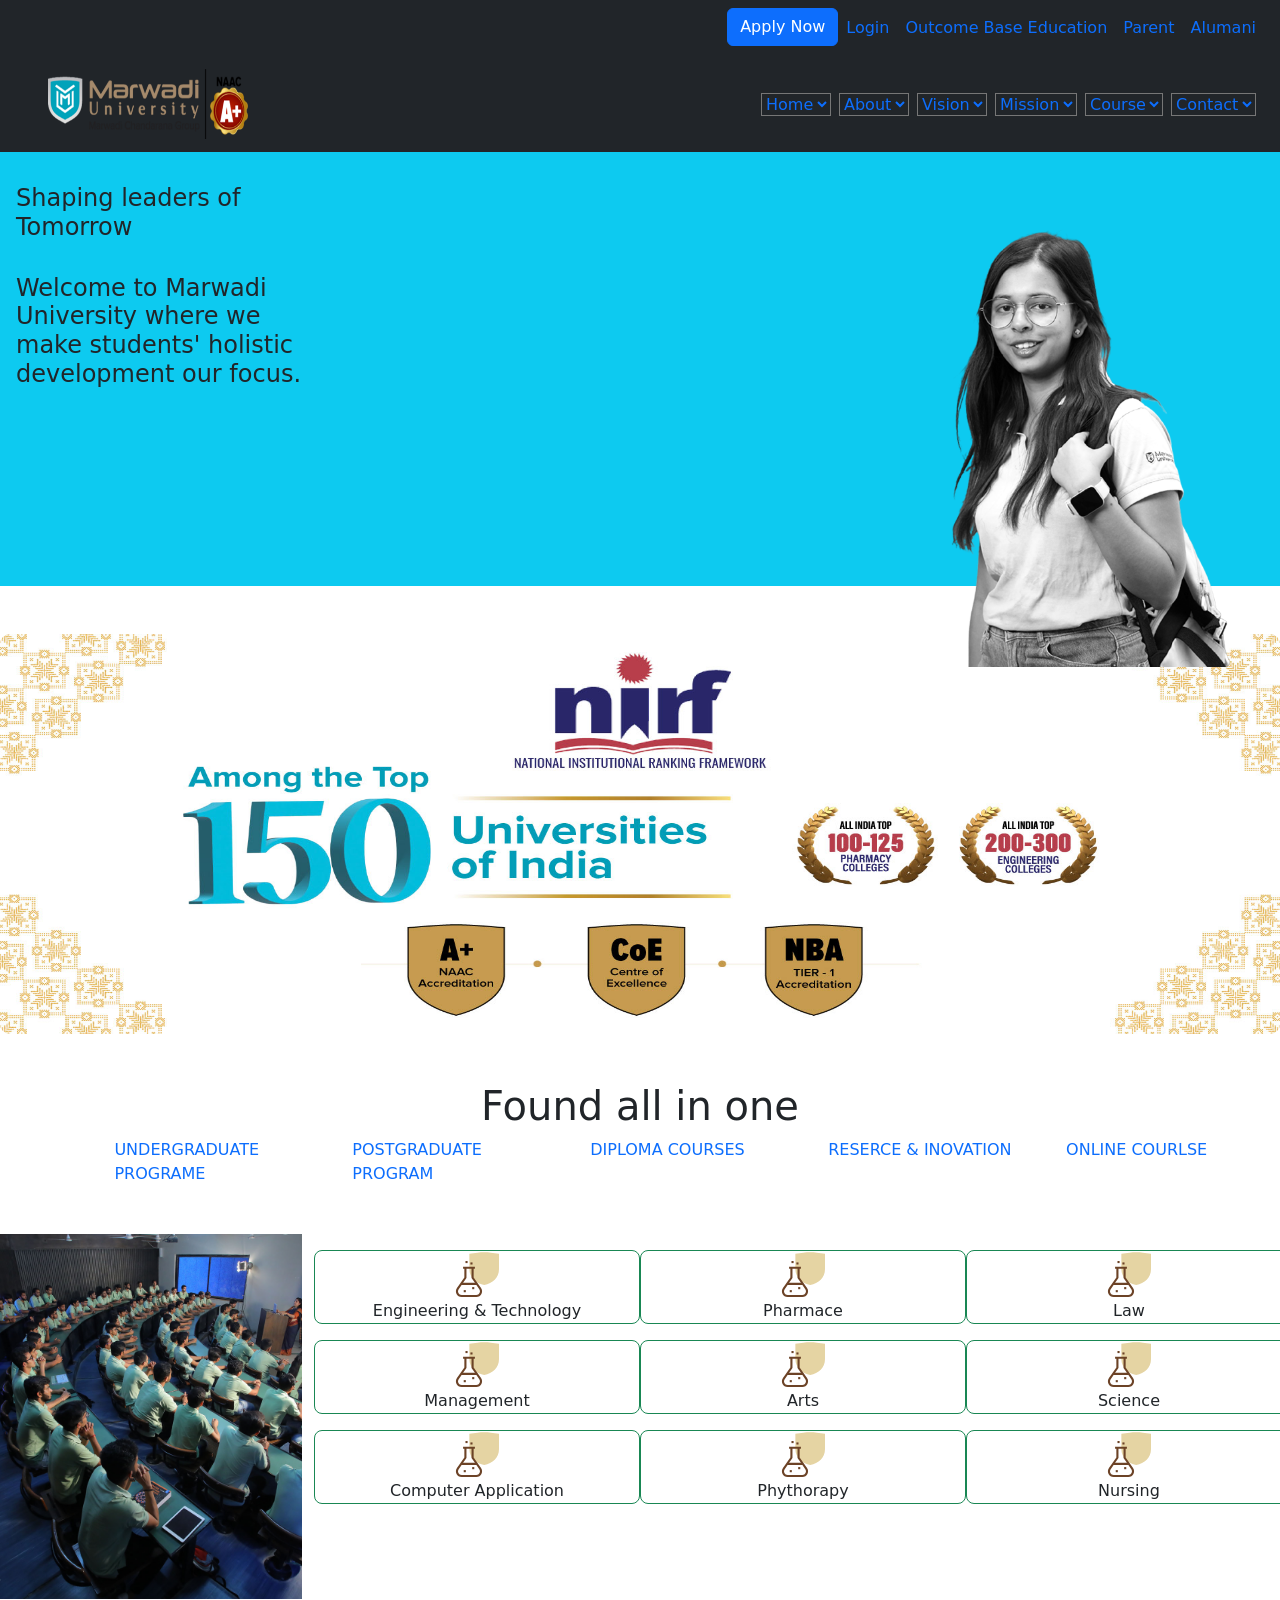
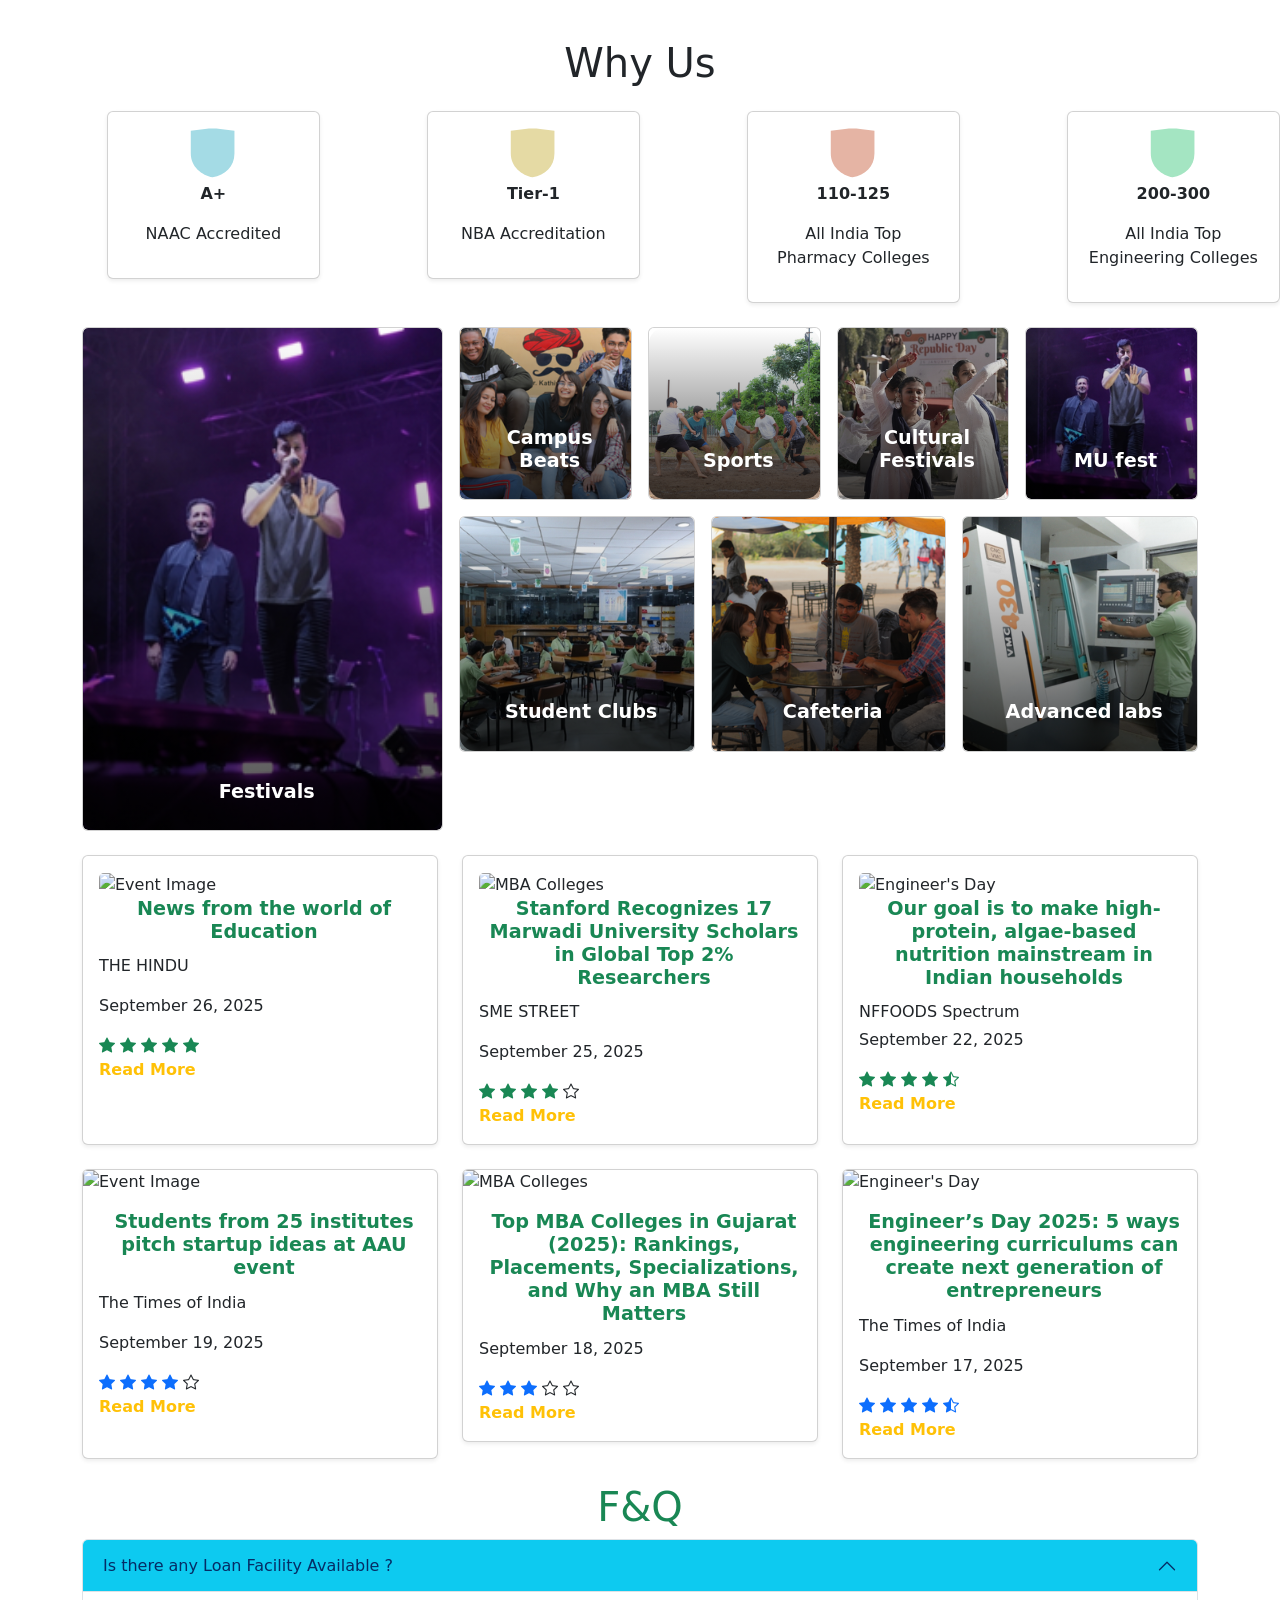
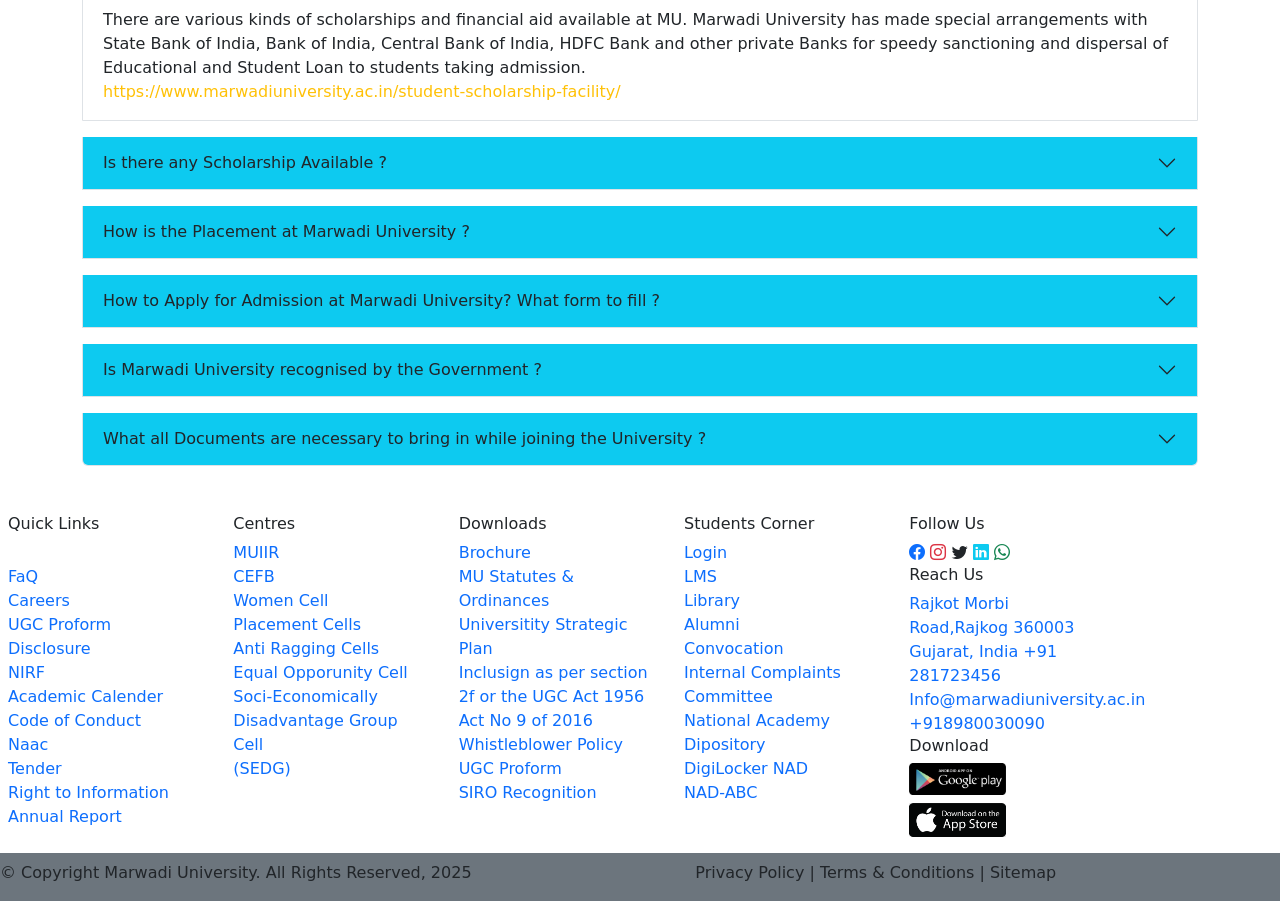
==== index.html @ 11b83741 "Add files via upload" ====
<!DOCTYPE html>
<html lang="en">
<head>
    <meta charset="UTF-8">
    <meta name="viewport" content="width=?.,meta, initial-scale=1.0">
    <title>Document</title>
 <!-- <link rel="stylesheet" href="css copy/bootstrap.min.css">
 <link rel="stylesheet" href="js copy/bootstrap.min.js"> -->
  <link href="https://cdn.jsdelivr.net/npm/bootstrap@5.2.3/dist/css/bootstrap.min.css" rel="stylesheet" integrity="sha384-rbsA2VBKQhggwzxH7pPCaAqO46MgnOM80zW1RWuH61DGLwZJEdK2Kadq2F9CUG65" crossorigin="anonymous">
    <script src="https://cdn.jsdelivr.net/npm/bootstrap@5.2.3/dist/js/bootstrap.bundle.min.js" integrity="sha384-kenU1KFdBIe4zVF0s0G1M5b4hcpxyD9F7jL+jjXkk+Q2h455rYXK/7HAuoJl+0I4" crossorigin="anonymous"></script>
<link rel="stylesheet" href="Css/style.css">
<link rel="stylesheet" href="https://cdn.jsdelivr.net/npm/bootstrap-icons@1.10.5/font/bootstrap-icons.css">
</head>
<body>
    
    
    <header class=" navbar navbar-expand-md navbar-expand-sm navbar-expand-lg bg-dark" id="firsthead">
      <button type="button" class="navbar-toggler">
        <span class="navbar-toggler-icon" data-bs-toggle="collapse" data-bs-target="#menu"></span>
    </button>

    <nav class="collapse navbar-collapse" id="menu">
        <ul class="navbar-nav ms-auto me-3">
         <li class="nav-item">  <button type="button" class="btn btn-primary" data-bs-toggle="modal" data-bs-target="#applyModal">Apply Now</button></li> 
            <li  class="nav-item"><a href="" class="nav-link text-center   text-primary ">Login</a></li>
             <li nav class="nav-item"><a href="" class="nav-link text-center  text-primary ">Outcome Base Education</a></li>
              <li na class="nav-item"><a href="" class="nav-link text-center  text-primary ">Parent</a></li>
               <li n class="nav-item"><a href="" class="nav-link text-center  text-primary  ">Alumani</a></li>
              
                 
        </ul>
    </nav>
        </header> 



        


<!-- Modal -->
<div class="modal fade" id="applyModal" tabindex="-1" aria-labelledby="applyModalLabel" aria-hidden="true">
  <div class="modal-dialog modal-dialog-centered">
    <div class="modal-content">
      
      <div class="modal-header bg-info">
        <h5 class="modal-title " id="applyModalLabel"> <i class="bi bi-building"></i>University Application Form</h5>
        <button type="button" class="btn-close" data-bs-dismiss="modal" aria-label="Close"></button>
      </div>
      
      <div class="modal-body">
        <form>
          <!-- Full Name -->
          <div class="mb-3 input-group">
            <span class="input-group-text"><i class="bi bi-person-fill"></i></span>
            <input type="text" class="form-control" placeholder="Full Name" required>
          </div>

          <!-- Email -->
          <div class="mb-3 input-group">
            <span class="input-group-text"><i class="bi bi-envelope-fill"></i></span>
            <input type="email" class="form-control" placeholder="Email" required>
          </div>

          <!-- Phone -->
          <div class="mb-3 input-group">
            <span class="input-group-text"><i class="bi bi-telephone-fill"></i></span>
            <input type="tel" class="form-control" placeholder="Phone Number" required>
          </div>

          <!-- Course Selection -->
          <div class="mb-3 input-group">
            <span class="input-group-text"><i class="bi bi-book-fill"></i></span>
            <select class="form-select" required>
              <option selected disabled>Select Course</option>
              <option value="btech">B.Tech</option>
              <option value="mca">MCA</option>
              <option value="mba">MBA</option>
              <option value="mca">MCA</option>
              <option value="Mtech">M.Tech</option>
              <option value="phd">Phd.</option>
              <option value="bca">BCA</option>

            </select>
          </div>

          <!-- Submit Button -->
          <div class="d-grid">
            <button type="submit" class="btn btn-success">Apply</button>
          </div>
        </form>
      </div>
      
    </div>
  </div>
</div>
 
        
  <header class=" navbar navbar-expand-md navbar-expand-sm navbar-expand-lg bg-dark" id="head2">
            
    <div class="navbar-brand ms-5">
        <a href="" class="text- text-decoration-none " id="a"><img src="image/logo.png" alt="" id="logo"></a>
    </div>

    <button type="button" class="navbar-toggler">
        <span class="navbar-toggler-icon" data-bs-toggle="collapse" data-bs-target="#menu2"></span>
    </button>

    <nav class="collapse navbar-collapse" id="menu2">
        <ul class="navbar-nav ms-auto me-3">
          <select name="" id="" class="text-primary me-2 bg-dark">
            <option value=""><li  class="nav-item"><a href="" class="nav-link text-center   text-primary ">Home </a></li></option>
          </select>

          <select name="" id="" class="text-primary me-2 bg-dark">
            <option value="">
             <li nav class="nav-item"><a href="" class="nav-link text-center  text-primary ">About </a></li>
             </option>
          </select>



          <select name="" id="" class="text-primary me-2 bg-dark">
            <option value="">
              <li na class="nav-item"><a href="" class="nav-link text-center  text-primary ">Vision</a></li>
            </option>
          </select>


          <select name="" id="" class="text-primary me-2 bg-dark">
            <option value="">
               <li n class="nav-item"><a href="" class="nav-link text-center  text-primary  ">Mission</a></li>
               </option>
          </select>

           <select name="" id="" class="text-primary me-2 bg-dark">
            <option value="">
               <li n class="nav-item"><a href="" class="nav-link text-center  text-primary  ">Course</a></li>
               </option>
          </select>

          <select name="" id="" class="text-primary me-2 bg-dark">
            <option value="">
              <li  class="nav-item"><a href="" class="nav-link text-center text-primary  ">Contact </a></li>
             </option>
          </select>
        </ul>
    </nav>
        </header> 

        <div  class="row bg-info" id="m1"> 
            
        <div  class="col-sm-3 col-md-3 col-lg-3 col-xl-3 col-xxl-3" id="b1">
            <h4 class="text-info mt-5 ms-3 text-dark">Shaping leaders of Tomorrow</h4>
            <img src="Image/ar.png" alt="" class="ms-4">
            <h4 class="ms-3" >Welcome to Marwadi University where we make students' holistic development our focus.</h4>
        </div>


     <div class="col-sm-9 col-md-9 col-lg-9 col-xl-9 col-xxl-9 "  id="b2">
            <div id="carouselExampleControls" class="carousel slide" data-bs-ride="carousel">
  <div class="carousel-inner">
    <div class="carousel-item active mt-5">
      <img src="image/1.png" class="d-block  w-50 ms-auto" alt="...">
    </div>
    <div class="carousel-item">
      <img src="image/1.png" class="d-block   w-50 ms-auto" alt="...">
    </div>
    <div class="carousel-item">
      <img src="image/1.png" class="d-block w  w-50 ms-auto" alt="...">
    </div>
  </div>
   
</div>
        </div>

        </div>


<div class="col-sm col-md col-lg col-xl col-xxl content mt-5">
  <img src="image/nirf.png" alt="">
  
</div>
    
<div class="">
  <h1 class="text-center  mt-5">Found all in one</h1>
  <div class="row" id="courses">
    <a href="" class="text-decoration-none  col-sm col-md col-xl col-xxl ">UNDERGRADUATE PROGRAME</a>
    <a href="" class="text-decoration-none  col-sm col-md col-xl col-xxl ">POSTGRADUATE PROGRAM</a>
    <a href="" class="text-decoration-none  col-sm col-md col-xl col-xxl ">DIPLOMA COURSES</a>
    <a href="" class="text-decoration-none  col-sm col-md col-xl col-xxl ">RESERCE & INOVATION</a>
    <a href="" class="text-decoration-none  col-sm col-md col-xl col-xxl ">ONLINE COURLSE</a>
  </div>
</div>


 <div class="row mt-5" id="con3">
  <!-- Left Column -->
  <div class="col-12 col-md-3 mb-3" id="c1">
    <img src="image/room.png" alt="" class="img-fluid" id="rpng" >
  </div>

  <!-- Right Column -->
  <div class="col-12 col-md-9" id="c2">
    <div class="row justify-content-center">
      
      <div class="col-6 col-md-4 col-lg-4 text-center mt-3 border border-1 border-success rounded-3 hover-scale">
        <img src="image/scien.png" alt="" class="img-fluid"><br>
        Engineering & Technology
      </div>

      <div class="col-6 col-md-4 col-lg-4 text-center mt-3 border border-1 border-success rounded-3 hover-scale">
        <img src="image/scien.png" alt="" class="img-fluid"><br>
        Pharmace
      </div>

      <div class="col-6 col-md-4 col-lg-4 text-center mt-3 border border-1 border-success rounded-3 hover-scale">
        <img src="image/scien.png" alt="" class="img-fluid"><br>
        Law
      </div>

      <div class="col-6 col-md-4 col-lg-4 text-center mt-3 border border-1 border-success rounded-3 hover-scale">
        <img src="image/scien.png" alt="" class="img-fluid"><br>
        Management
      </div>

      <div class="col-6 col-md-4 col-lg-4 text-center mt-3 border border-1 border-success rounded-3 hover-scale">
        <img src="image/scien.png" alt="" class="img-fluid"><br>
        Arts
      </div>

      <div class="col-6 col-md-4 col-lg-4 text-center mt-3 border border-1 border-success rounded-3 hover-scale">
        <img src="image/scien.png" alt="" class="img-fluid"><br>
        Science
      </div>

      <div class="col-6 col-md-4 col-lg-4 text-center mt-3 border border-1 border-success rounded-3 hover-scale">
        <img src="image/scien.png" alt="" class="img-fluid"><br>
        Computer Application
      </div>

      <div class="col-6 col-md-4 col-lg-4 text-center mt-3 border border-1 border-success rounded-3 hover-scale">
        <img src="image/scien.png" alt="" class="img-fluid"><br>
        Phythorapy
      </div>

      <div class="col-6 col-md-4 col-lg-4 text-center mt-3 border border-1 border-success rounded-3 hover-scale">
        <img src="image/scien.png" alt="" class="img-fluid"><br>
        Nursing
      </div>

    </div>
  </div>
</div>

<h1 class="text-dark text-center mt-4">Why Us</h1>

<div class="d-flex flex-wrap mt-4">
 
    <div class="col-12 col-md-2 ms-auto box-hover ">
      <div class="card text-center shadow-sm border-1">
        <div class="card-body">
          <img src="image/1.svg" alt="icon" class="img-fluid mb-1" style="width:50px; height:50px;">
          <p class="fw-bold ">A+</p>
          <p>NAAC Accredited</p>
        </div>
      </div>
    </div>
 

 
    <div class="col-12 col-md-2 ms-auto box-hover">
      <div class="card text-center shadow-sm border-1">
        <div class="card-body">
          <img src="image/cardicon2.svg" alt="icon" class="img-fluid mb-1" style="width:50px; height:50px;">
          <p class="fw-bold ">Tier-1</p>
          <p>NBA Accreditation</p>
        </div>
      </div>
    </div>
 

 
    <div class="col-12 col-md-2 ms-auto box-hover">
      <div class="card text-center shadow-sm border-1">
        <div class="card-body">
          <img src="image/cardicon3.svg" alt="icon" class="img-fluid mb-1" style="width:50px; height:50px;">
          <p class="fw-bold ">110-125</p>
          <p>All India Top <br> Pharmacy Colleges</p>
        </div>
      </div>
    </div>
 

 
    <div class="col-12 col-md-2 ms-auto box-hover box-hover">
      <div class="card text-center shadow-sm border-1">
        <div class="card-body">
          <img src="image/cardicon4.svg" alt="icon" class="img-fluid mb-1" style="width:50px; height:50px;">
          <p class="fw-bold ">200-300</p>
          <p>All India Top <br> Engineering Colleges</p>
        </div>
      </div>
    </div>
  </div>

 

<div class="container my-4">
  <div class="row g-3">

    <div class="col-12 col-lg-4">
      <div class="card text-white h-100">
        <img src="image/mu-fest.jpg" class="card-img" alt="Festivals">
        <div class="card-img-overlay">
          <h5 class="card-title">Festivals</h5>
        </div>
      </div>
    </div>

    <div class="col-12 col-lg-8">
      <div class="row g-3">

        <div class="col-6 col-md-3">
          <div class="card text-white small-card">
            <img src="image/campus-beat.png" class="card-img" alt="Campus Beats">
            <div class="card-img-overlay">
              <h5 class="card-title">Campus Beats</h5>
            </div>
          </div>
        </div>
        <div class="col-6 col-md-3">
          <div class="card text-white small-card">
            <img src="image/sports.png" class="card-img" alt="Sports">
            <div class="card-img-overlay">
              <h5 class="card-title">Sports</h5>
            </div>
          </div>
        </div>
        <div class="col-6 col-md-3">
          <div class="card text-white small-card">
            <img src="image/cultural-festival.jpg" class="card-img" alt="Cultural Festivals">
            <div class="card-img-overlay">
              <h5 class="card-title">Cultural Festivals</h5>
            </div>
          </div>
        </div>
        <div class="col-6 col-md-3">
          <div class="card text-white small-card">
            <img src="image/mu-fest.jpg" class="card-img" alt="MU fest">
            <div class="card-img-overlay">
              <h5 class="card-title">MU fest</h5>
            </div>
          </div>
        </div>

        <div class="col-6 col-md-4 mt-3">
          <div class="card text-white small-card">
            <img src="image/student-club.jpg" class="card-img" alt="Student Clubs">
            <div class="card-img-overlay">
              <h5 class="card-title">Student Clubs</h5>
            </div>
          </div>
        </div>
        <div class="col-6 col-md-4 mt-3">
          <div class="card text-white small-card">
            <img src="image/cafeteria.png" class="card-img" alt="Cafeteria">
            <div class="card-img-overlay">
              <h5 class="card-title">Cafeteria</h5>
            </div>
          </div>
        </div>
        <div class="col-6 col-md-4 mt-3">
            <div class="card text-white small-card">
              <img src="image/advance-lab.jpg" class="card-img" alt="Advanced labs">
              <div class="card-img-overlay">
                <h5 class="card-title">Advanced labs</h5>
              </div>
            </div>
          </div>
          

      </div>
    </div>
  </div>
</div>

 </body>
</html>

<div class="container my-4">
  <div class="row row-cols-1 row-cols-md-3 g-4">

    <!-- Card 1 -->
    <div class="col">
      <div class="card h-100 shadow-sm">
       
        <div class="card-body">
           <img src="images/card4.png" class="card-img-top" alt="Event Image">
           <h6 class="card-title fw-bold text-success">News from the world of Education</h6>
          <p class="text">THE HINDU</p>
          <p class="text">September 26, 2025</p>
          <i class="bi bi-star-fill text-success"></i>
           <i class="bi bi-star-fill text-success"></i>
            <i class="bi bi-star-fill text-success"></i>
             <i class="bi bi-star-fill text-success"></i>
              <i class="bi bi-star-fill text-success "></i> <br>
          <a href="#" class="fw-bold text-decoration-none text-warning">Read More</a>
        </div>
      </div>
    </div>

    <!-- Card 2 -->
    <div class="col">
      <div class="card h-80 shadow-sm">
       
        <div class="card-body">
           <img src="images/card5.png" class="card-img-top" alt="MBA Colleges">
          <h6 class="card-title fw-bold text-success">Stanford Recognizes 17 Marwadi University Scholars in Global Top 2% Researchers</h6>
          <p class="text">SME STREET</p>
          <p class="text">September 25, 2025</p>
           <i class="bi bi-star-fill text-success"></i>
           <i class="bi bi-star-fill text-success"></i>
            <i class="bi bi-star-fill text-success"></i>
            <i class="bi bi-star-fill text-success "></i>
            <i class="bi bi-star "></i>
           <br>
          <a href="#" class="fw-bold text-decoration-none text-warning">Read More</a>
        </div>
      </div>
    </div>

    <!-- Card 3 -->
    <div class="col">
      <div class="card h-100 shadow-sm">
      
        <div class="card-body">
            <img src="images/card6.png" class="card-img-top" alt="Engineer's Day">
          <h6 class="card-title fw-bold text-success">Our goal is to make high-protein, algae-based nutrition mainstream in Indian households</h6>
          <p class="text mb-1">NFFOODS Spectrum</p>
          <p class="text">September 22, 2025</p>
            <i class="bi bi-star-fill text-success"></i> 
              <i class="bi bi-star-fill text-success"></i> 
                <i class="bi bi-star-fill text-success"></i> 
                  <i class="bi bi-star-fill text-success"></i>
                   <i class="bi bi-star-half text-success"></i>  <br>
          <a href="#" class="fw-bold text-decoration-none text-warning">Read More</a>
        </div>
      </div>
    </div>



    

  </div>
</div>



<div class="container my-4">
  <div class="row row-cols-1 row-cols-md-3 g-4">

    <!-- Card 1 -->
    <div class="col">
      <div class="card h-100 shadow-sm">
        <img src="images/card1.png" class="card-img-top" alt="Event Image">
        <div class="card-body">
          <h6 class="card-title fw-bold text-success">Students from 25 institutes pitch startup ideas at AAU event</h6>
          <p class="text">The Times of India</p>
          <p class="text">September 19, 2025</p>
          <i class="bi bi-star-fill text-primary"></i>
           <i class="bi bi-star-fill text-primary"></i>
            <i class="bi bi-star-fill text-primary"></i>
             <i class="bi bi-star-fill text-primary"></i>
              <i class="bi bi-star "></i> <br>
          <a href="#" class="fw-bold text-decoration-none text-warning">Read More</a>
        </div>
      </div>
    </div>

    <!-- Card 2 -->
    <div class="col">
      <div class="card h-80 shadow-sm">
        <img src="images/card2.png" class="card-img-top" alt="MBA Colleges">
        <div class="card-body">
          <h6 class="card-title  text-success">Top MBA Colleges in Gujarat (2025): Rankings, Placements, Specializations, and Why an MBA Still Matters</h6>
          <p class="text ">September 18, 2025</p>
           <i class="bi bi-star-fill text-primary"></i>
           <i class="bi bi-star-fill text-primary"></i>
            <i class="bi bi-star-fill text-primary"></i>
            <i class="bi bi-star "></i>
            <i class="bi bi-star "></i>
           <br>
          <a href="#" class="fw-bold text-decoration-none text-warning">Read More</a>
        </div>
      </div>
    </div>

    <!-- Card 3 -->
    <div class="col">
      <div class="card h-100 shadow-sm">
        <img src="images/card3.png" class="card-img-top" alt="Engineer's Day">
        <div class="card-body">
          <h6 class="card-title text-success">Engineer’s Day 2025: 5 ways engineering curriculums can create next generation of entrepreneurs</h6>
          <p class="text ">The Times of India</p>
          <p class="text">September 17, 2025</p>
            <i class="bi bi-star-fill text-primary"></i> 
              <i class="bi bi-star-fill text-primary"></i> 
                <i class="bi bi-star-fill text-primary"></i> 
                  <i class="bi bi-star-fill text-primary"></i>
                   <i class="bi bi-star-half text-primary"></i>  <br>
          <a href="#" class="fw-bold text-decoration-none text-warning">Read More</a>
        </div>
      </div>
    </div>

  </div>
</div>

   
    <h1 class="text-center text-success">F&Q</h1>

    <div class="container">
      <div class="accordion" id="accordionExample">

  <div class="accordion-item  mb-3 ">
    <h2 class="accordion-header" id="headingOne">
      <button class="accordion-button bg-info" type="button" data-bs-toggle="collapse" data-bs-target="#collapseOne" aria-expanded="true" aria-controls="collapseOne">
    Is there any Loan Facility Available ?
      </button>
    </h2>
    <div id="collapseOne" class="accordion-collapse collapse show" aria-labelledby="headingOne" data-bs-parent="#accordionExample">
      <div class="accordion-body">
          There are various kinds of scholarships and financial aid available at MU. Marwadi University has made special arrangements with State Bank of India, Bank of India, Central Bank of India, HDFC Bank and other private Banks for speedy sanctioning and dispersal of Educational and Student Loan to students taking admission.
       <br>
      <a href="" class="text-decoration-none text-warning">https://www.marwadiuniversity.ac.in/student-scholarship-facility/</a>
    </div>
    </div>
  </div>

  <div class="accordion-item  mb-3 ">
    <h2 class="accordion-header" id="headingTwo">
      <button class="accordion-button collapsed bg-info" type="button" data-bs-toggle="collapse" data-bs-target="#collapseTwo" aria-expanded="false" aria-controls="collapseTwo">
       Is there any Scholarship Available ?
      </button>
    </h2>
    <div id="collapseTwo" class="accordion-collapse collapse" aria-labelledby="headingTwo" data-bs-parent="#accordionExample">
      <div class="accordion-body"> 
        A student can avail various scholarships and financial aids at MU. There are International Scholarships, GATE Scholarship, Vidhyalaxmi Yojana, GPAT Scholarship, and alike. You can contact the University and get all the guidance related to Student Loan. <br>
  <a href="" class="text-decoration-none text-warning">https://www.marwadiuniversity.ac.in/student-scholarship-facility/ </a>
      </div>
    </div>
  </div>

  <div class="accordion-item  mb-3 ">
    <h2 class="accordion-header" id="headingThree">
      <button class="accordion-button collapsed bg-info" type="button" data-bs-toggle="collapse" data-bs-target="#collapseThree" aria-expanded="false" aria-controls="collapseThree">
        How is the Placement at Marwadi University ?
      </button>
    </h2>
    <div id="collapseThree" class="accordion-collapse collapse" aria-labelledby="headingThree" data-bs-parent="#accordionExample">
      <div class="accordion-body">
        Marwadi University provides 100% Placement Assistance and Opportunities. So much so that in the previous academic year, we hosted more than 480 companies for placement. If the students are dedicated enough with regular work and follow-ups, they are sure to receive placement in well-known companies with a worthy package. You can contact the  <a href="">Placement and Corporate Relations Department  </a> go through Placement News to know more about it.
    </div>
    </div>
  </div>



    <!--jkljlkjkljkl-->

   <div class="accordion-item  mb-3 ">
    <h2 class="accordion-header" id="headingFour">
      <button class="accordion-button collapsed bg-info"   type="button" data-bs-toggle="collapse" data-bs-target="#collapseFour" aria-expanded="false" aria-controls="collapseFour">
        How to Apply for Admission at Marwadi University? What form to fill ?
      </button>
    </h2>
    <div id="collapseFour" class="accordion-collapse collapse" aria-labelledby="headingFour" data-bs-parent="#accordionExample">
      <div class="accordion-body">
        You can apply online by filling the Application form to start your admission process. If you do not want to fill the application online, you can visit the University for walk-in admissions anytime.
     </div>
    </div>
  </div>



   <div class="accordion-item  mb-3 ">
    <h2 class="accordion-header" id="headinSix">
      <button class="accordion-button collapsed bg-info"   type="button" data-bs-toggle="collapse" data-bs-target="#collapsSix" aria-expanded="false" aria-controls="collapsSix">
 Is Marwadi University recognised by the Government ?
      </button>
    </h2>
    <div id="collapsSix" class="accordion-collapse collapse" aria-labelledby="headinSix" data-bs-parent="#accordionExample">
      <div class="accordion-body">
Marwadi University is UGC (University Grants Commission) approved/listed. You can find the name of Marwadi University under the list of UGC approved Universities. MU is also the only institute that is given the NAAC A+ grade in Gujarat.
    </div>
    </div>
  </div>

   <div class="accordion-item  mb-3 ">
    <h2 class="accordion-header" id="headingSix">
      <button class="accordion-button collapsed bg-info"   type="button" data-bs-toggle="collapse" data-bs-target="#collapseSix" aria-expanded="false" aria-controls="collapseSix">
What all Documents are necessary to bring in while joining the University ?
      </button>
    </h2>
    <div id="collapseSix" class="accordion-collapse collapse" aria-labelledby="headingSix" data-bs-parent="#accordionExample">
      <div class="accordion-body">
While you come for admissions, you need to carry your HSC and SSC results, school leaving certificate, JEE score card & registration slip (ACPC). We advise you to keep originals along with photocopies of the same. If you are taking admissions for a Master’s degree, you need to also keep the Bachelor’s Degree Certificate and Marksheet, and any other examination’s scorecard if applicable along with the previously mentioned documents. (GATE score, CMAT, CAT score, GPAT score)
    </div>
    </div>
  </div>

</div>
    </div>



    <div class="row mt-5 ">
      <div class="col-lg-2 col-md-6 col-12  ms-2">
        <h6>Quick Links</h6>  <br>
        <a href="" class="text-decoration-none">FaQ</a> <br>
        <a href="" class="text-decoration-none mt-5">Careers</a> <br>
        <a href="" class="text-decoration-none mt-5">UGC Proform</a> <br>
        <a href="" class="text-decoration-none mt-5">Disclosure</a> <br>
        <a href="" class="text-decoration-none mt-5">NIRF</a> <br>
        <a href="" class="text-decoration-none mt-5">Academic Calender</a> <br>
        <a href="" class="text-decoration-none mt-5">Code of Conduct</a> <br>
        <a href="" class="text-decoration-none mt-5">Naac</a> <br>
        <a href="" class="text-decoration-none mt-5">Tender</a> <br>
        <a href="" class="text-decoration-none mt-5">Right to Information</a> <br>
        <a href="" class="text-decoration-none mt-5">Annual Report</a> <br>
        <a href="" class="text-decoration-none mt-5"></a>
      </div>
      <div class="col-lg-2  col-md-4 col-12   ms-2">
        <h6>Centres</h6>
        <a href=""></a>
        <a href="" class="text-decoration-none mt-5">MUIIR</a>   <br>            
        <a href="" class="text-decoration-none mt-5">CEFB</a> <br>
        <a href="" class="text-decoration-none mt-5">Women Cell</a> <br>
        <a href="" class="text-decoration-none mt-5">Placement Cells</a> <br>
        <a href="" class="text-decoration-none mt-5">Anti Ragging Cells</a> <br>
        <a href="" class="text-decoration-none mt-5">Equal Opporunity Cell</a> <br>
        <a href="" class="text-decoration-none mt-5">Soci-Economically </a> <br>
        <a href="" class="text-decoration-none mt-5">Disadvantage Group Cell</a> <br>
        <a href="" class="text-decoration-none mt-5">(SEDG)</a> <br>
      </div>
      <div class="col-lg-2 col-md-3 col-12  ms-2">
        <h6>Downloads</h6>
        <a href=""></a>
        <a href="" class="text-decoration-none mt-5">Brochure</a> <br>
        <a href="" class="text-decoration-none mt-5">MU Statutes & Ordinances</a> <br>
        <a href="" class="text-decoration-none mt-5">Universitity Strategic Plan</a> <br>
        <a href="" class="text-decoration-none mt-5">Inclusign as per section 2f or the UGC Act 1956</a> <br>
        <a href="" class="text-decoration-none mt-5">Act No 9 of 2016</a> <br>
        <a href="" class="text-decoration-none mt-5"> Whistleblower Policy</a> <br>
        <a href="" class="text-decoration-none mt-5">UGC Proform</a> <br>
        <a href="" class="text-decoration-none mt-5">SIRO Recognition</a> <br>
      </div>
      <div class="col-lg-2   col-md-3 col-12  ms-2">
        <h6>Students Corner</h6>
        <a href=""></a>
        <a href="" class="text-decoration-none mt-5 text-center">Login</a> <br>
        <a href="" class="text-decoration-none mt-5 text-center">LMS</a> <br>
        <a href="" class="text-decoration-none mt-5 text-center">Library</a> <br>
        <a href="" class="text-decoration-none mt-5 text-center">Alumni</a> <br>
        <a href="" class="text-decoration-none mt-5 text-center">Convocation</a> <br>
        <a href="" class="text-decoration-none mt-5 text-center">Internal Complaints Committee</a> <br>
        <a href="" class="text-decoration-none mt-5 text-center">National Academy Dipository</a> <br>
        <a href="" class="text-decoration-none mt-5 text-center">DigiLocker NAD</a> <br>
        <a href="" class="text-decoration-none mt-5 text-center">NAD-ABC</a> <br>
      </div>

      <div class="col-lg-2 col-md-3 col-12 ms-2">
        <h6>Follow Us</h6> 
      <a href=""> <i class="bi bi-facebook text-primary"></i></a>
       <a href=""><i class="bi bi-instagram text-danger"></i></a>
     <a href="">  <i class="bi bi-twitter text-dark"></i></a>
       <a href=""><i class="bi bi-linkedin text-info"></i></a>
      <a href=""> <i class="bi bi-whatsapp text-success"></i></a>


        
        <h6>Reach Us</h6>
        <a href="" class="text-decoration-none">Rajkot Morbi Road,Rajkog 360003 Gujarat, India</a>
        <a href="" class="text-decoration-none">+91 281723456</a>
        <a href="" class="text-decoration-none">Info@marwadiuniversity.ac.in</a>
        <a href="" class="text-decoration-none">+918980030090</a> <br>

        <h6>Download</h6>
         <div><img src="image/google-play-store-8-1-73-apk.png" alt="" class="w-50"></div>
         <div><img src="image/app-store.png" alt="" class="w-50 mt-2"></div>
      </div>
      <div>
        
      </div>
      <div></div>
    </div>

    <div class="footer d-flex bg-secondary mt-3">
       <p class="mt-2 ">© Copyright Marwadi University. All Rights Reserved, 2025</p>
       <div class="mx-auto mt-2">
       <a href="" class="text-decoration-none text-dark ">Privacy Policy </a>
       <a href="" class="text-decoration-none text-dark ">| Terms & Conditions</a>
       <a href="" class="text-decoration-none text-dark "> | Sitemap</a>
</div>
    </div>
</body>
</html>
---- Css/style.css ----
*{
    margin: 0;
    padding: 0;
    box-sizing: border-box;
}

#m1{
    height:auto;
    /* border: 2px solid red; */
    background-image: url(image/mu.png);
    
}


@media (max-width: 720px){
    #m1{
        display: flex;
        flex-direction: column;
    }
  
}

#m1 #b1{
    height: 450px;
  
    margin-top: 80px;
}

#m1 #b2{
    height: 450px;
     
    margin-top: 80px;
    
}

 #apply{
    height:30px;
    border-radius: 25px;
    line-height: 100%;
    margin-top:4px;
 }

 #logo{
    width:200px;
    height: 70px;
 }

 #head2{
    position: fixed;
    width: 100%;
    z-index:1;
 }

.content{
    width: 100%;
    height:400px;
    /* border: 2px solid black; */
     

}
 
.content img{
    width: 100%;
    height: 100%;
    position:center;
    border-radius: 10px;

}

#courses{
    margin-left:8%;
}

#courses a:hover{
    border-bottom: 1px solid black;
}

#con3{
    /* border: 2px solid black; */
    height:auto;
}

#c1 , #c2{
    height:auto;
     /* border: 1px solid red; */
} 

.hover-scale:hover {
    transform: scale(1.05);
    transition: 0.3s;
    background: rgb(177, 207, 207);
}


#rpng{
   width: 100%;
   height: 100%;
}
 
 

.box-hover:hover{
    cursor: pointer;
    border: 1px dotted blue;
    
}


 .card-img-overlay {
      background: rgba(0, 0, 0, 0.4); /* dark overlay */
      display: flex;
      align-items: flex-end;
      justify-content: center;
      border-radius: 15px;
    }
    .card-title {
      font-size: 1.2rem;
      font-weight: bold;
      color: white;
      text-align: center;
    }

    .first{
        height: 400px;
    }

    .card {
      overflow: hidden; /* Ensures the rounded corners apply to the image */
    }

    .card-img {
      object-fit: cover; /* Prevents image from stretching */
      width: 100%;
      height: 100%;
    }

    /* Make the card text more readable with a slight gradient */
    .card-img-overlay {
      background: linear-gradient(to top, rgba(0,0,0,0.7), rgba(0,0,0,0));
      display: flex;
      align-items: flex-end; /* Aligns title to the bottom */
    }

    .card-title {
      font-weight: bold;
      padding-left: 0.5rem;
      padding-bottom: 0.2rem;
    }

    /* Style for the smaller, squarer cards */
    .small-card .card-img {
      aspect-ratio: 1 / 1; /* Makes the images square */
    }

    @media (max-width:720px){

       #firsthead{
        display: none;
       }


      
    }
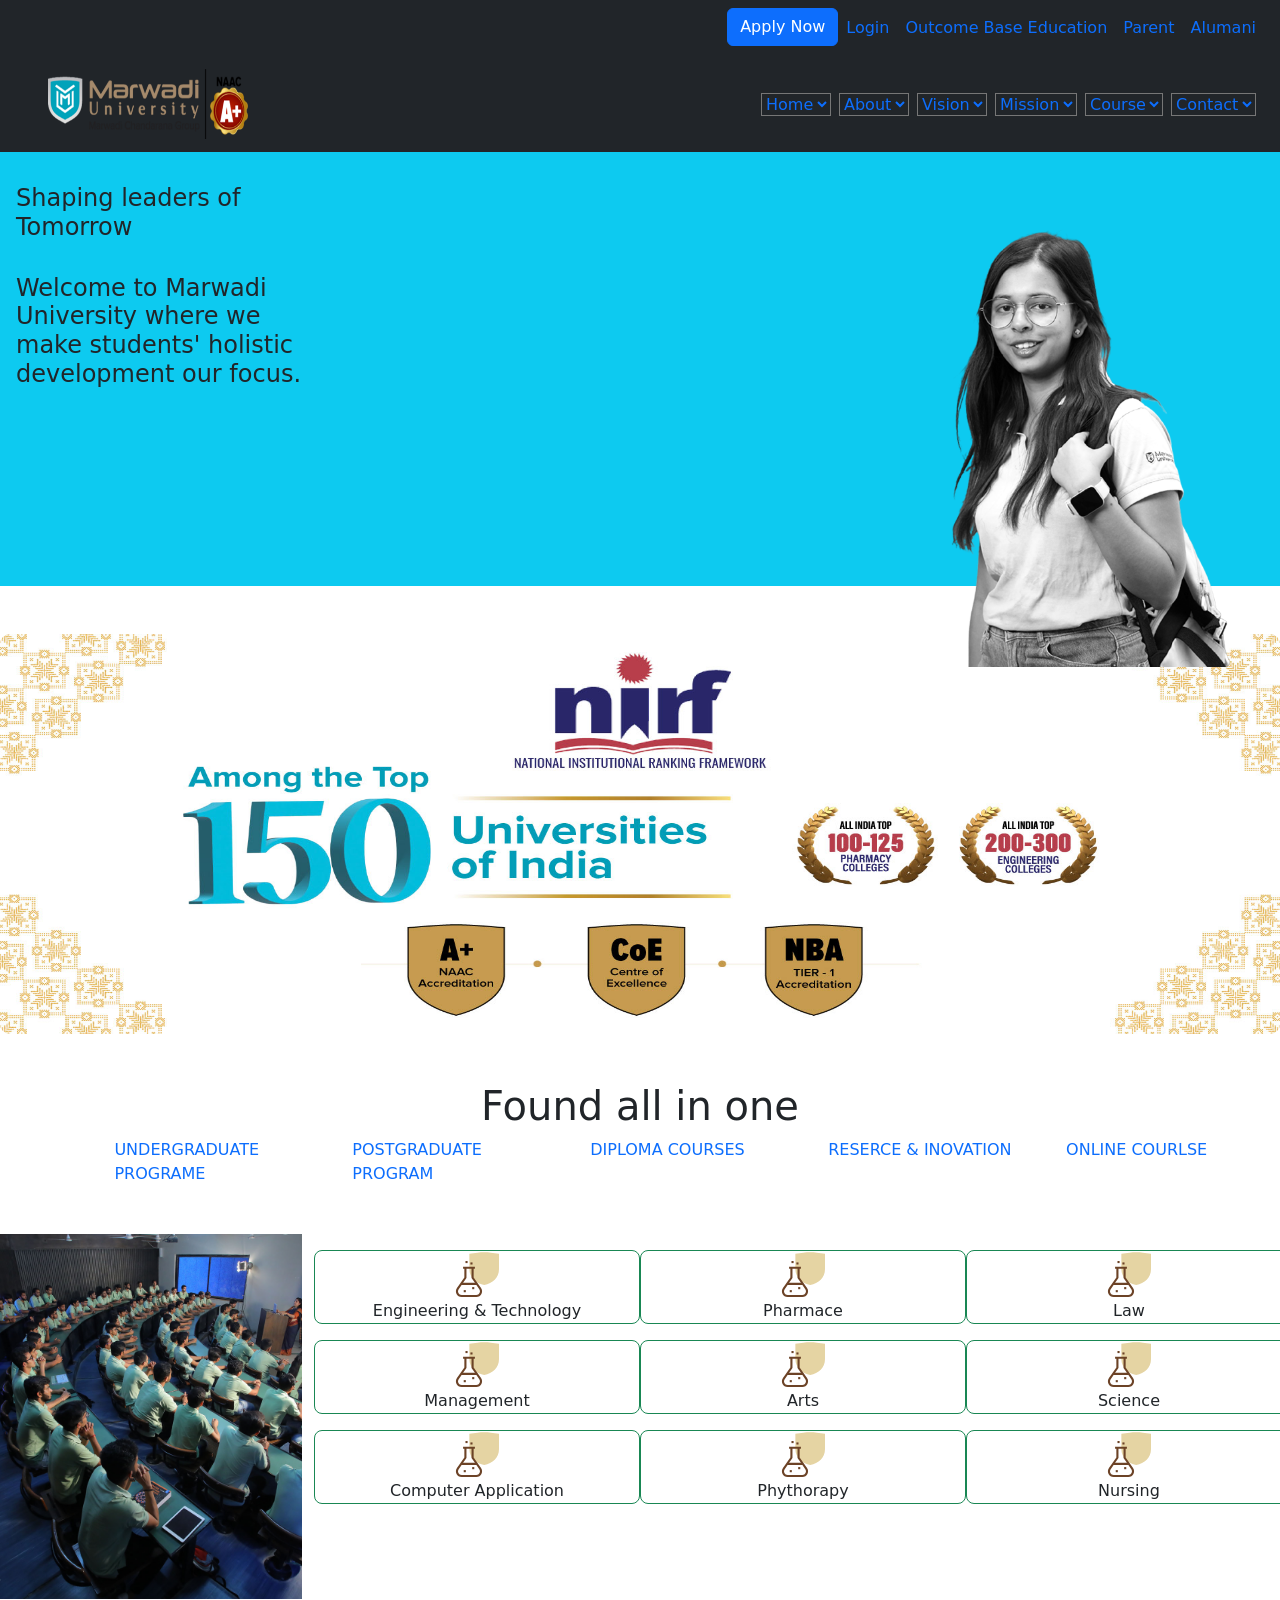
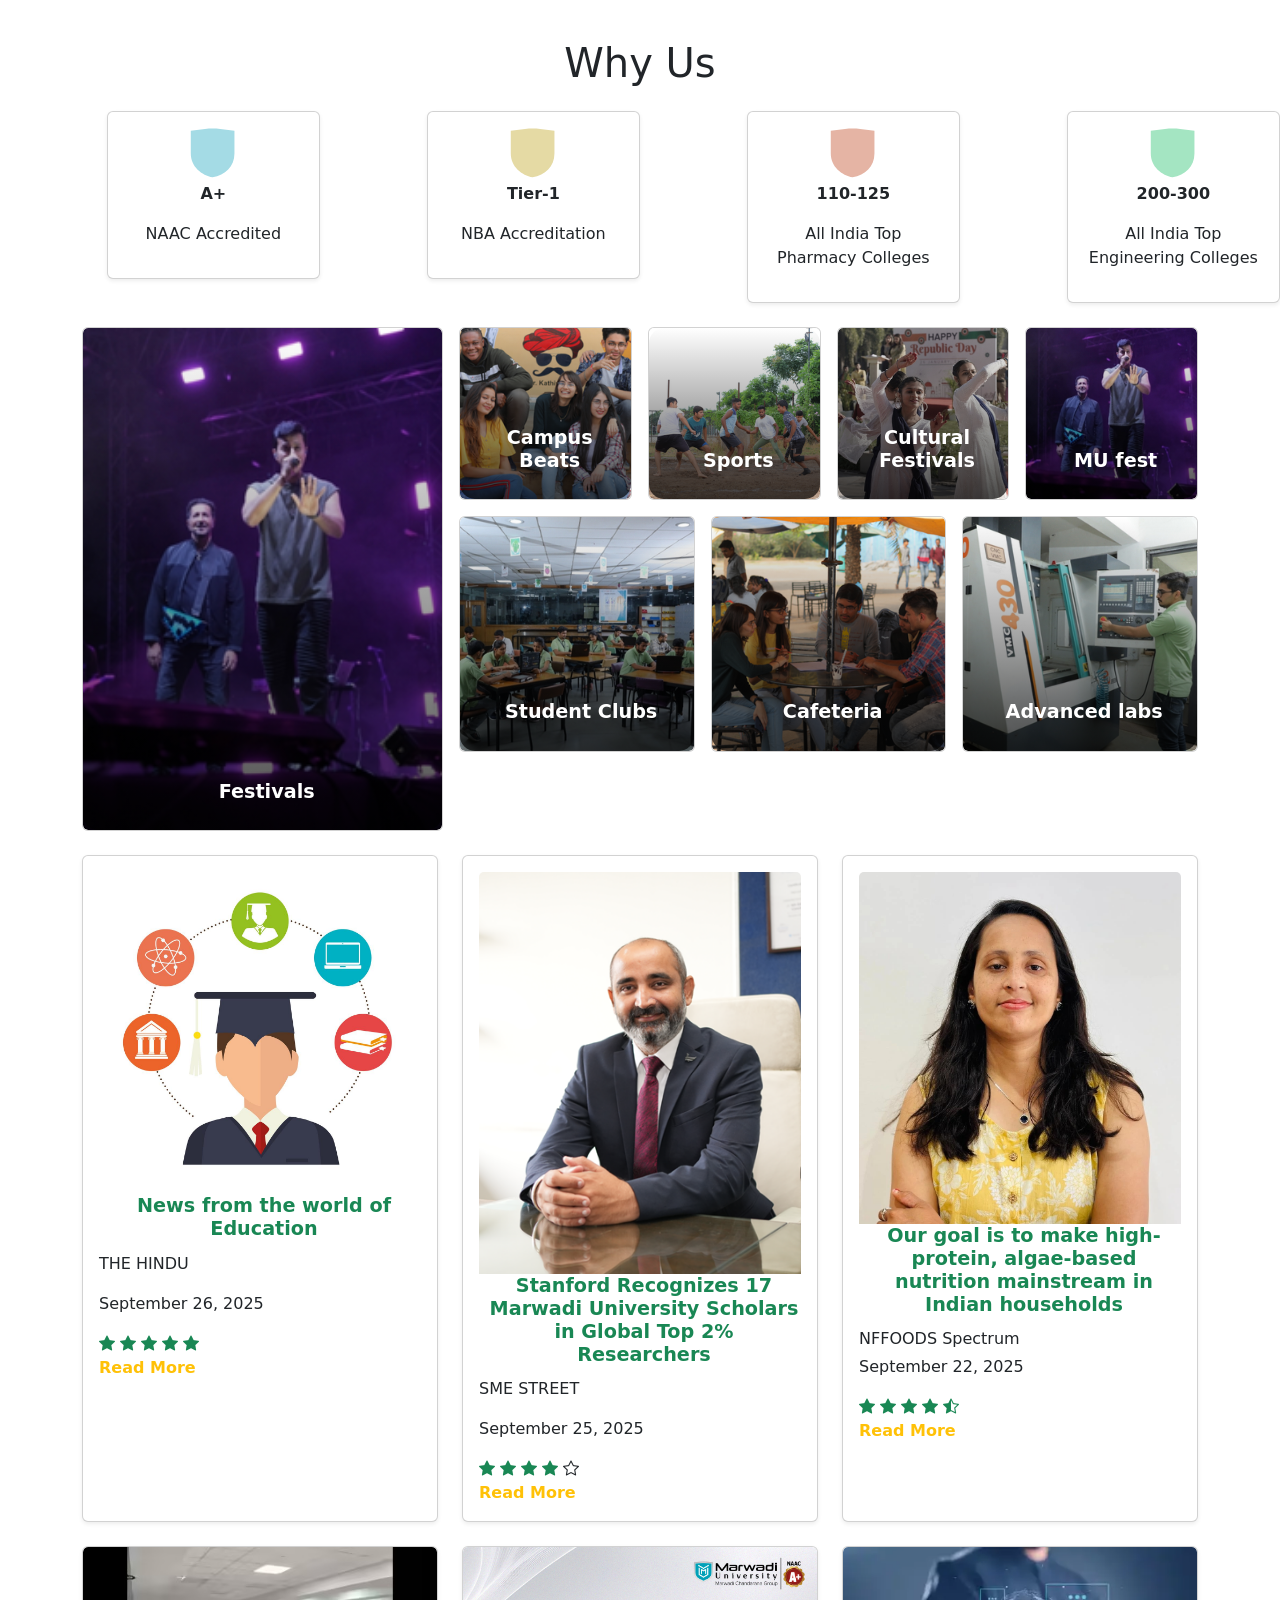
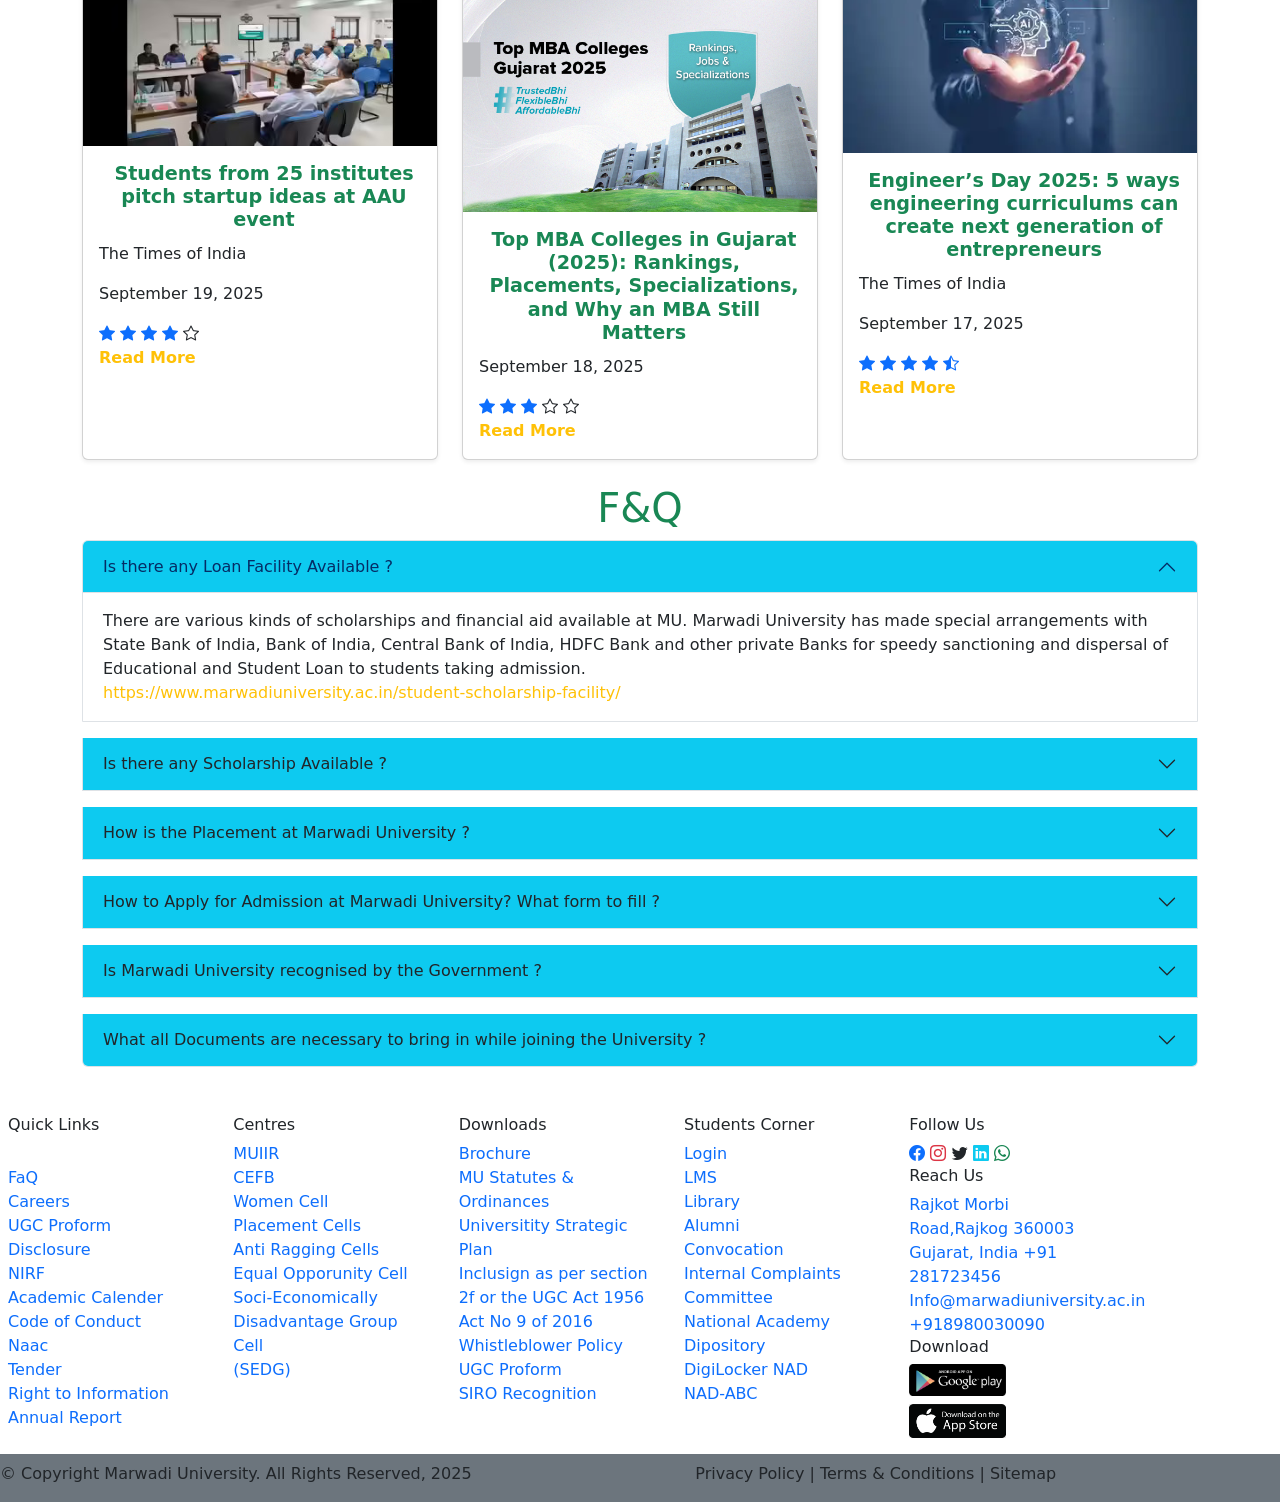
==== commit fda41529: "Update index.html" ====
--- a/index.html
+++ b/index.html
@@ -395,7 +395,7 @@
       <div class="card h-100 shadow-sm">
        
         <div class="card-body">
-           <img src="images/card4.png" class="card-img-top" alt="Event Image">
+           <img src="image/card4.png" class="card-img-top" alt="Event Image">
            <h6 class="card-title fw-bold text-success">News from the world of Education</h6>
           <p class="text">THE HINDU</p>
           <p class="text">September 26, 2025</p>
@@ -414,7 +414,7 @@
       <div class="card h-80 shadow-sm">
        
         <div class="card-body">
-           <img src="images/card5.png" class="card-img-top" alt="MBA Colleges">
+           <img src="image/card5.png" class="card-img-top" alt="MBA Colleges">
           <h6 class="card-title fw-bold text-success">Stanford Recognizes 17 Marwadi University Scholars in Global Top 2% Researchers</h6>
           <p class="text">SME STREET</p>
           <p class="text">September 25, 2025</p>
@@ -434,7 +434,7 @@
       <div class="card h-100 shadow-sm">
       
         <div class="card-body">
-            <img src="images/card6.png" class="card-img-top" alt="Engineer's Day">
+            <img src="image/card6.png" class="card-img-top" alt="Engineer's Day">
           <h6 class="card-title fw-bold text-success">Our goal is to make high-protein, algae-based nutrition mainstream in Indian households</h6>
           <p class="text mb-1">NFFOODS Spectrum</p>
           <p class="text">September 22, 2025</p>
@@ -463,7 +463,7 @@
     <!-- Card 1 -->
     <div class="col">
       <div class="card h-100 shadow-sm">
-        <img src="images/card1.png" class="card-img-top" alt="Event Image">
+        <img src="image/card1.png" class="card-img-top" alt="Event Image">
         <div class="card-body">
           <h6 class="card-title fw-bold text-success">Students from 25 institutes pitch startup ideas at AAU event</h6>
           <p class="text">The Times of India</p>
@@ -481,7 +481,7 @@
     <!-- Card 2 -->
     <div class="col">
       <div class="card h-80 shadow-sm">
-        <img src="images/card2.png" class="card-img-top" alt="MBA Colleges">
+        <img src="image/card2.png" class="card-img-top" alt="MBA Colleges">
         <div class="card-body">
           <h6 class="card-title  text-success">Top MBA Colleges in Gujarat (2025): Rankings, Placements, Specializations, and Why an MBA Still Matters</h6>
           <p class="text ">September 18, 2025</p>
@@ -499,7 +499,7 @@
     <!-- Card 3 -->
     <div class="col">
       <div class="card h-100 shadow-sm">
-        <img src="images/card3.png" class="card-img-top" alt="Engineer's Day">
+        <img src="image/card3.png" class="card-img-top" alt="Engineer's Day">
         <div class="card-body">
           <h6 class="card-title text-success">Engineer’s Day 2025: 5 ways engineering curriculums can create next generation of entrepreneurs</h6>
           <p class="text ">The Times of India</p>
@@ -705,4 +705,4 @@
 </div>
     </div>
 </body>
-</html>+</html>
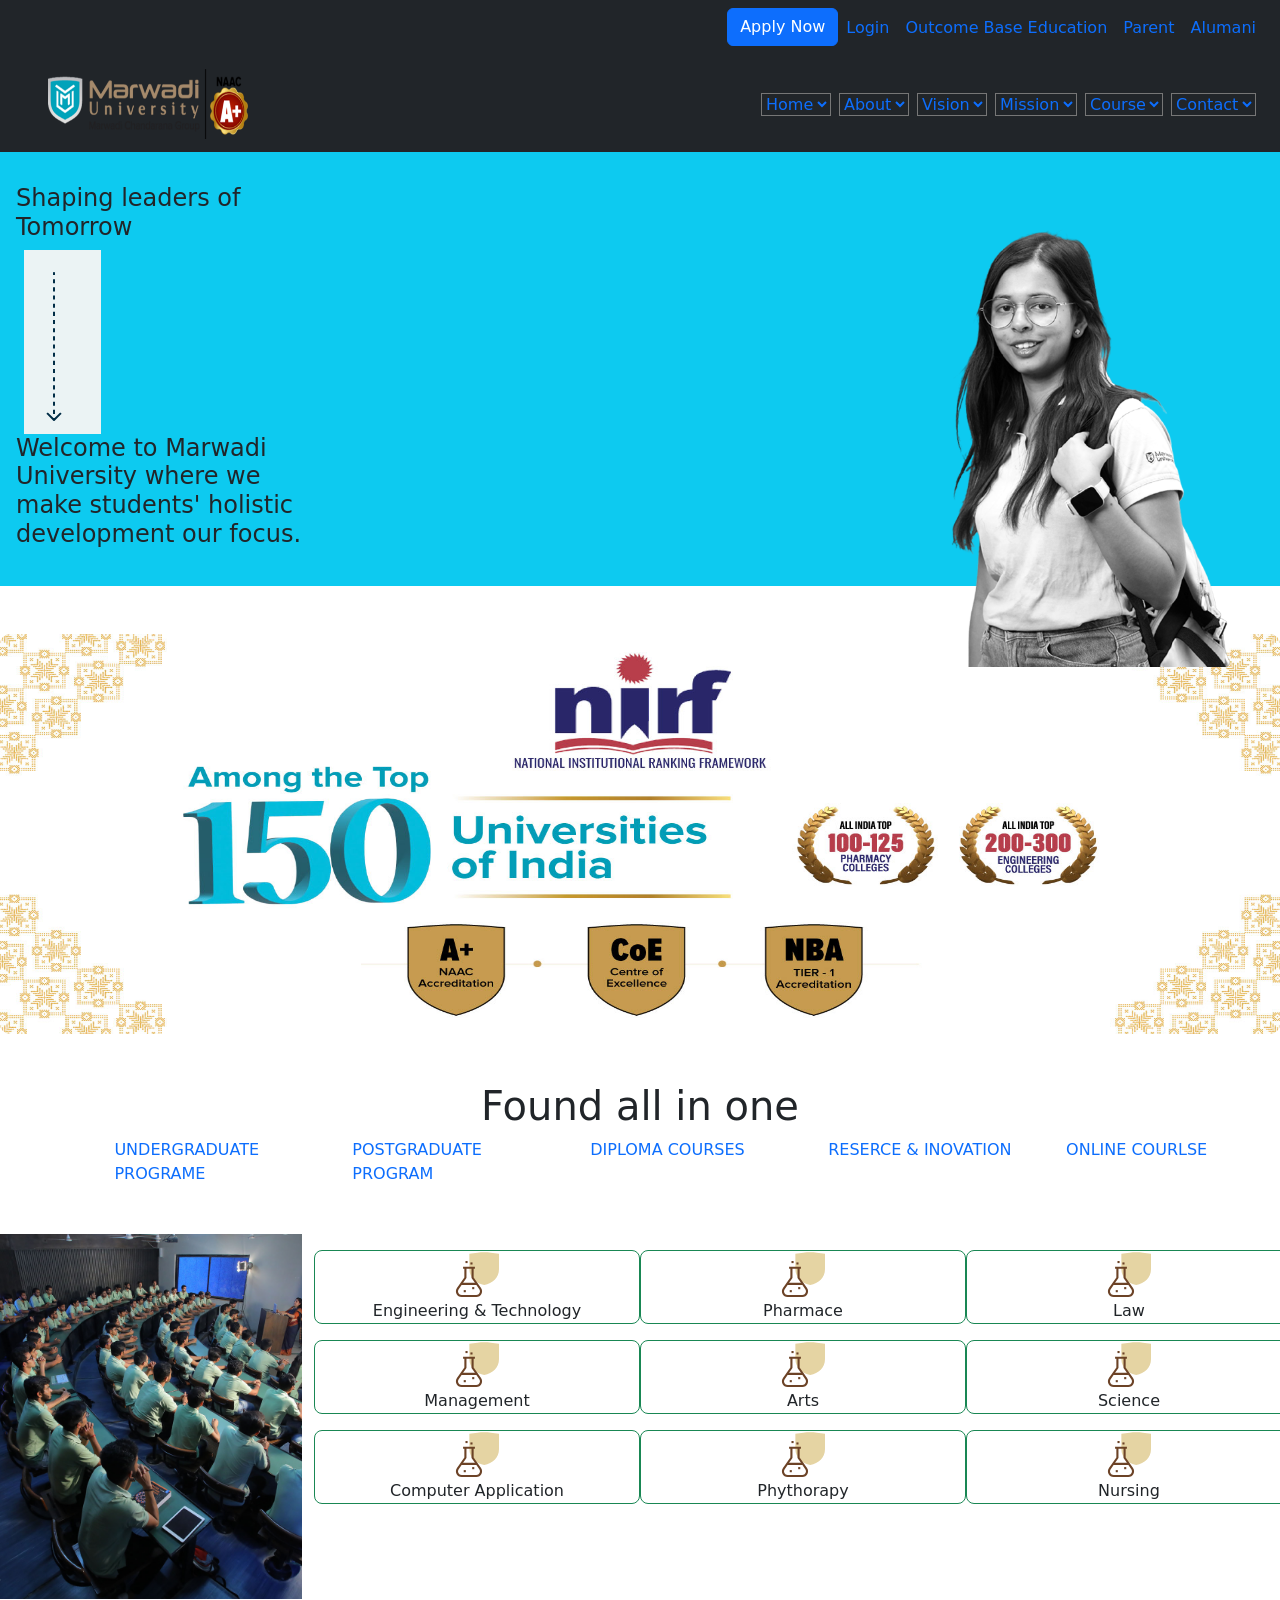
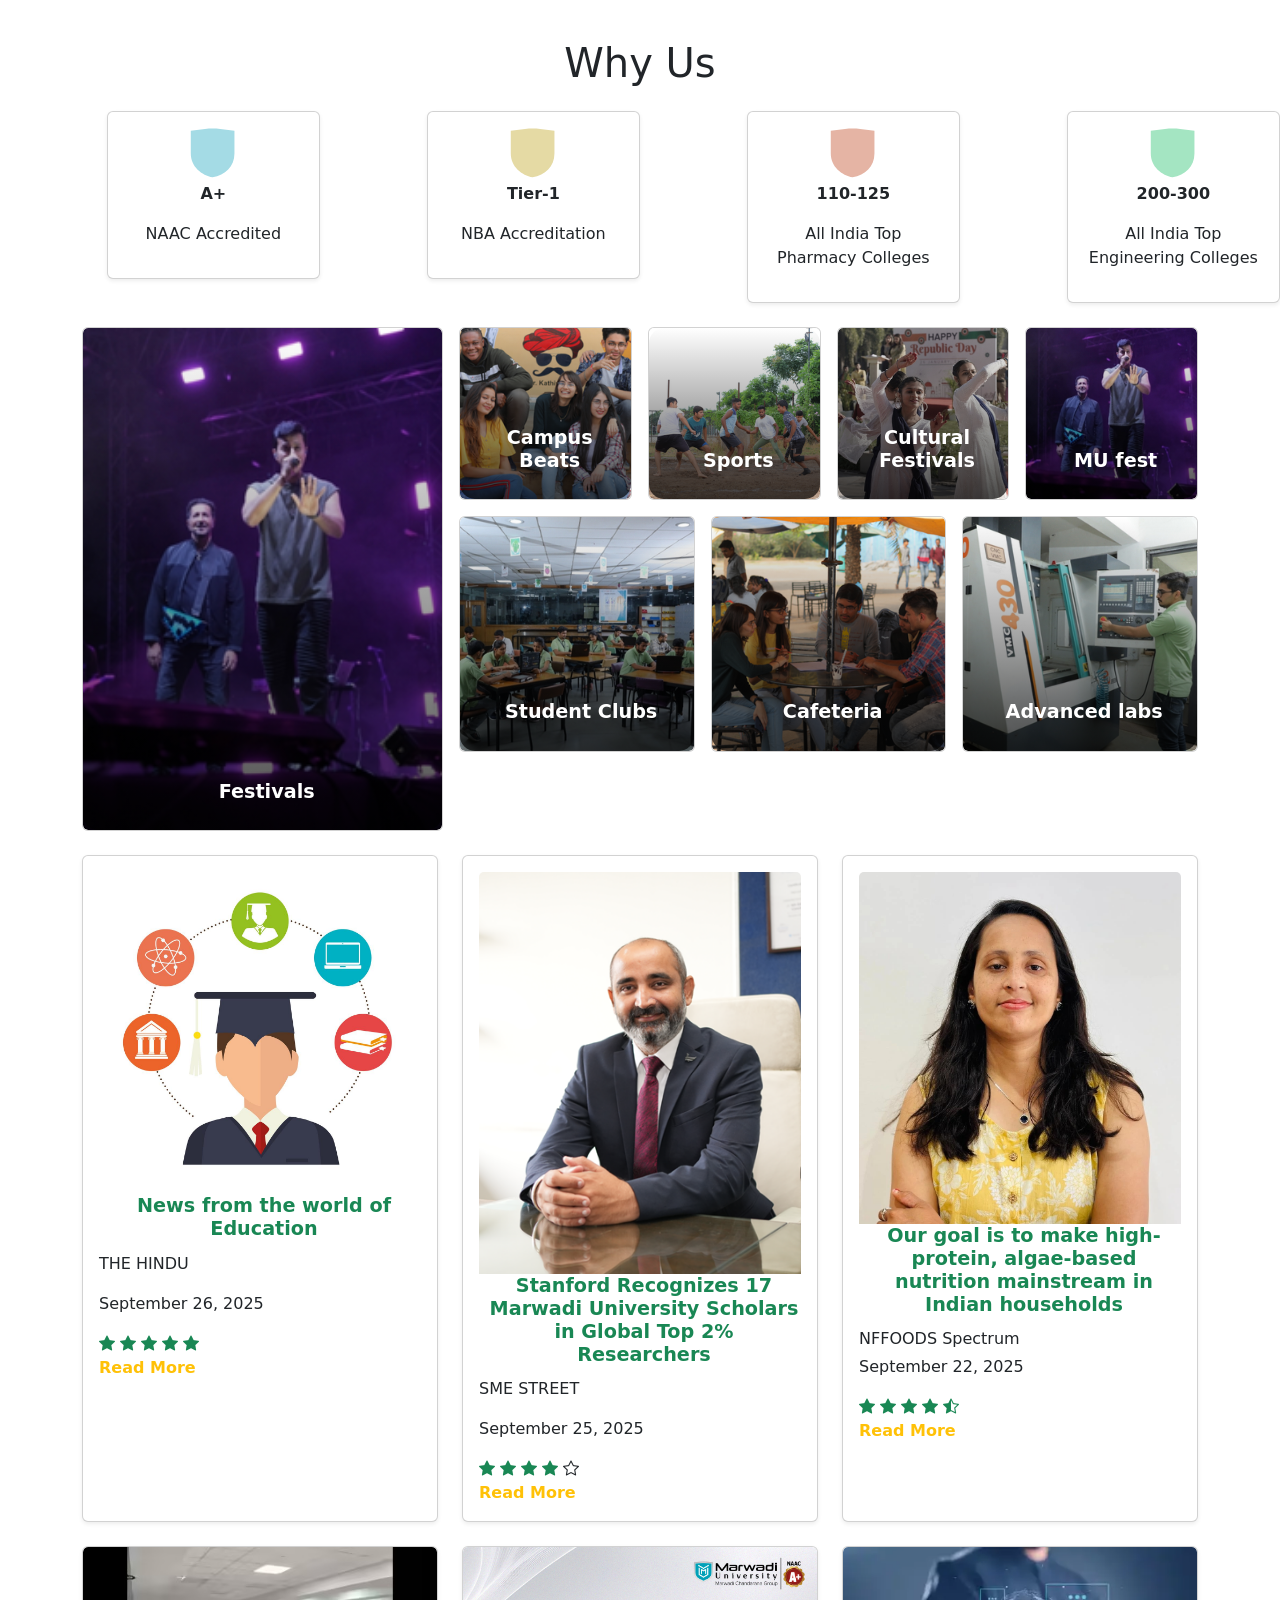
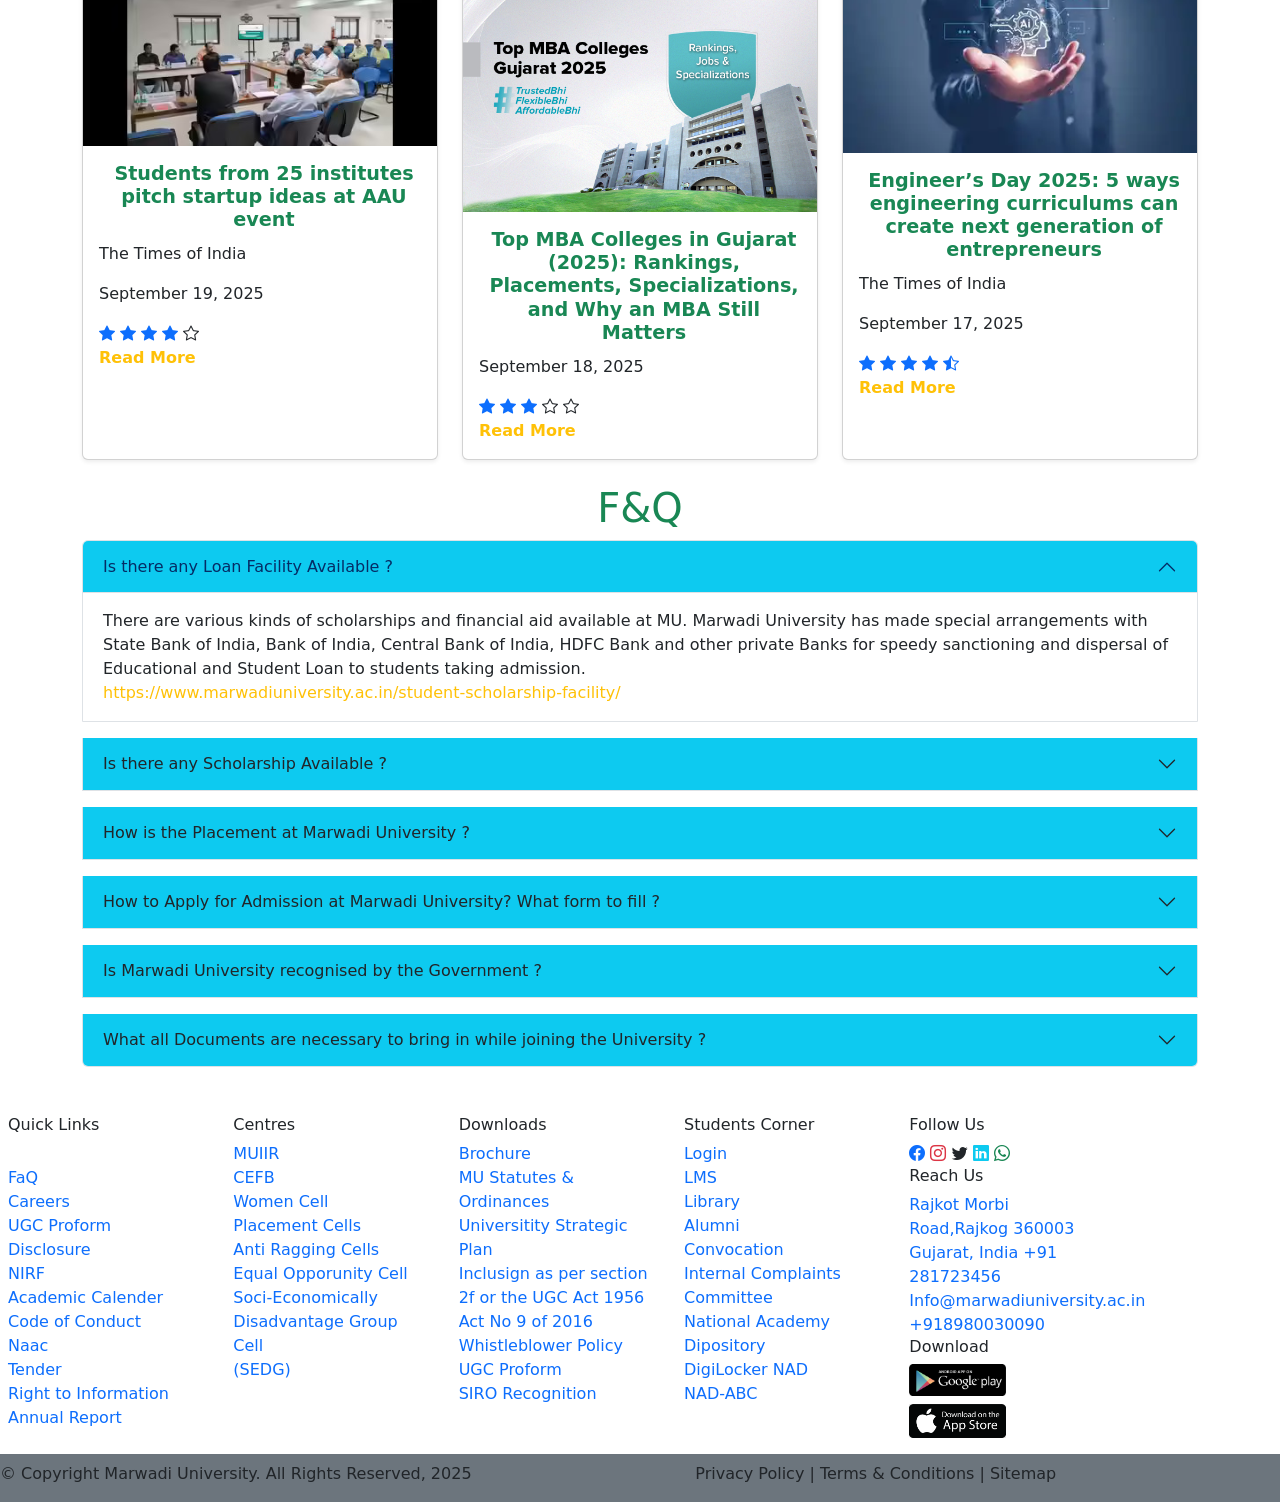
==== commit 4f0a3259: "Update index.html" ====
--- a/index.html
+++ b/index.html
@@ -3,7 +3,7 @@
 <head>
     <meta charset="UTF-8">
     <meta name="viewport" content="width=?.,meta, initial-scale=1.0">
-    <title>Document</title>
+    <title>Marwadi Clone</title>
  <!-- <link rel="stylesheet" href="css copy/bootstrap.min.css">
  <link rel="stylesheet" href="js copy/bootstrap.min.js"> -->
   <link href="https://cdn.jsdelivr.net/npm/bootstrap@5.2.3/dist/css/bootstrap.min.css" rel="stylesheet" integrity="sha384-rbsA2VBKQhggwzxH7pPCaAqO46MgnOM80zW1RWuH61DGLwZJEdK2Kadq2F9CUG65" crossorigin="anonymous">
@@ -151,7 +151,7 @@
             
         <div  class="col-sm-3 col-md-3 col-lg-3 col-xl-3 col-xxl-3" id="b1">
             <h4 class="text-info mt-5 ms-3 text-dark">Shaping leaders of Tomorrow</h4>
-            <img src="Image/ar.png" alt="" class="ms-4">
+            <img src="image/ar.png" alt="" class="ms-4">
             <h4 class="ms-3" >Welcome to Marwadi University where we make students' holistic development our focus.</h4>
         </div>
 
